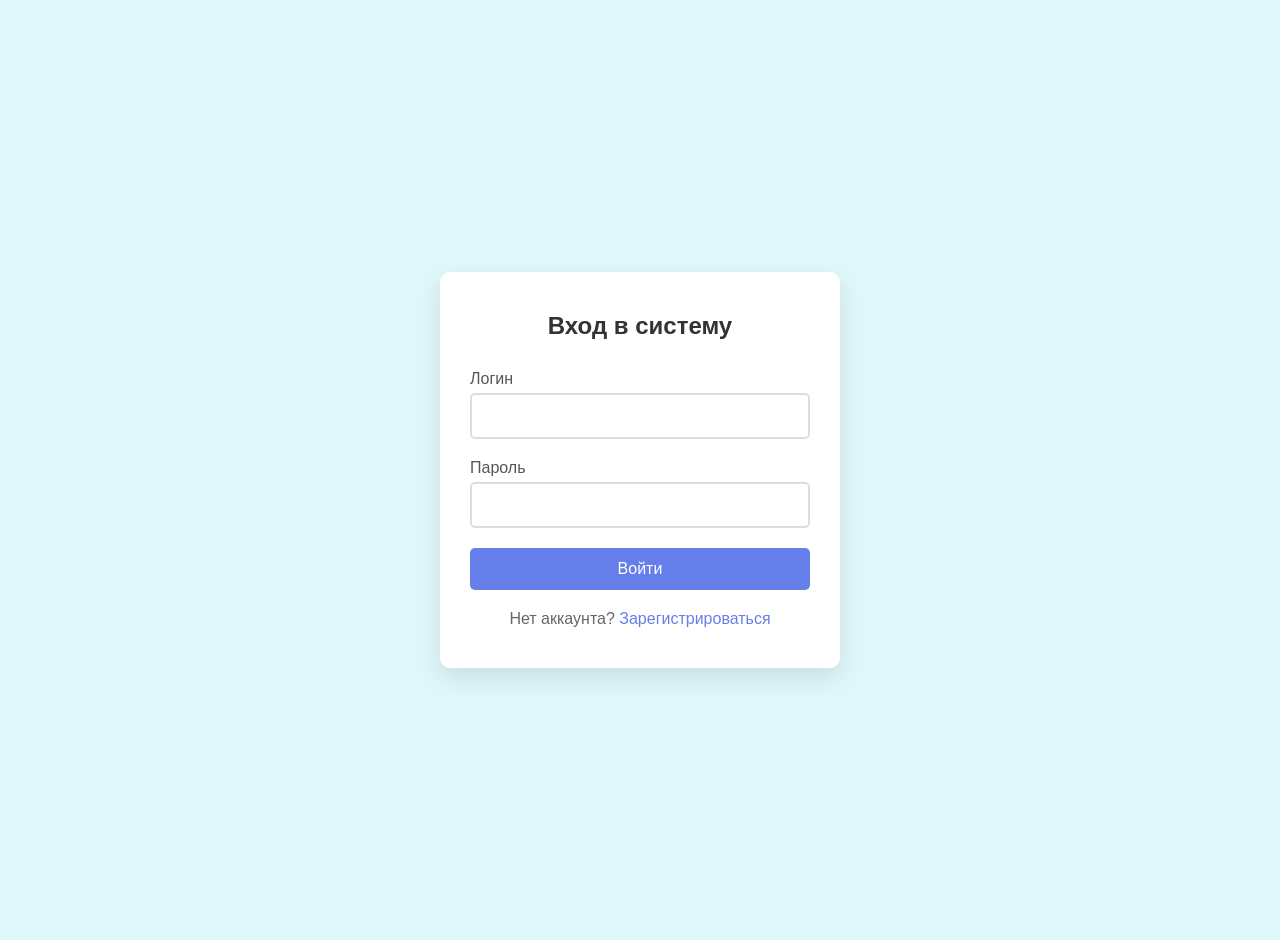
==== FrontendApp/wwwroot/ecg-viewer.html @ e8b1a10b "Commit 3: Html+Css+Js changed + Correct grid + Correct parse data npy (records). Web app with 12 con" ====
﻿<!DOCTYPE html>
<html lang="ru">
<head>
    <meta charset="UTF-8">
    <meta name="viewport" content="width=device-width, initial-scale=1.0">
    <title>Просмотр ЭКГ</title>
    <link rel="stylesheet" href="css/style.css">
</head>
<body>
    <div class="ecg-container">
        <!-- Навигация -->
        <div class="ecg-nav">
            <button class="nav-btn switch-btn" onclick="window.location.href='profile.html'">
                Личный кабинет
            </button>
            <button class="nav-btn logout-btn" onclick="handleLogout()">
                Выйти
            </button>
        </div>

        <!-- 12 графиков - ЛЕВАЯ КОЛОНКА: I, II, III, aVR, aVL, aVF | ПРАВАЯ КОЛОНКА: V1-V6 -->
        <div class="graphs-section">
            <!-- Левая колонка: стандартные отведения -->
            <div class="graph-container" style="grid-column: 1; grid-row: 1;">
                <div class="graph-title">I</div>
                <div class="graph-placeholder">I</div>
            </div>
            <div class="graph-container" style="grid-column: 1; grid-row: 2;">
                <div class="graph-title">II</div>
                <div class="graph-placeholder">II</div>
            </div>
            <div class="graph-container" style="grid-column: 1; grid-row: 3;">
                <div class="graph-title">III</div>
                <div class="graph-placeholder">III</div>
            </div>
            <div class="graph-container" style="grid-column: 1; grid-row: 4;">
                <div class="graph-title">aVR</div>
                <div class="graph-placeholder">aVR</div>
            </div>
            <div class="graph-container" style="grid-column: 1; grid-row: 5;">
                <div class="graph-title">aVL</div>
                <div class="graph-placeholder">aVL</div>
            </div>
            <div class="graph-container" style="grid-column: 1; grid-row: 6;">
                <div class="graph-title">aVF</div>
                <div class="graph-placeholder">aVF</div>
            </div>

            <!-- Правая колонка: грудные отведения V1-V6 ДРУГ ПОД ДРУГОМ -->
            <div class="graph-container" style="grid-column: 2; grid-row: 1;">
                <div class="graph-title">V1</div>
                <div class="graph-placeholder">V1</div>
            </div>
            <div class="graph-container" style="grid-column: 2; grid-row: 2;">
                <div class="graph-title">V2</div>
                <div class="graph-placeholder">V2</div>
            </div>
            <div class="graph-container" style="grid-column: 2; grid-row: 3;">
                <div class="graph-title">V3</div>
                <div class="graph-placeholder">V3</div>
            </div>
            <div class="graph-container" style="grid-column: 2; grid-row: 4;">
                <div class="graph-title">V4</div>
                <div class="graph-placeholder">V4</div>
            </div>
            <div class="graph-container" style="grid-column: 2; grid-row: 5;">
                <div class="graph-title">V5</div>
                <div class="graph-placeholder">V5</div>
            </div>
            <div class="graph-container" style="grid-column: 2; grid-row: 6;">
                <div class="graph-title">V6</div>
                <div class="graph-placeholder">V6</div>
            </div>
        </div>

        <!-- Правая часть - 1/5 экрана -->
        <div class="sidebar">
            <div class="params-section">
                <div class="main-container">
                    <h4>Параметры</h4>
                    <div id="paramsData">
                        <div class="no-data">Нет записи</div>
                    </div>
                </div>
            </div>
            <div class="records-section">
                <div class="main-container">
                    <div class="records-header">
                        <h4>Записи</h4>
                        <button class="refresh-btn" onclick="loadDoctorRecords()">↻</button>
                    </div>
                    <div class="records-list" id="recordsList">
                        <div class="no-data">Загрузка...</div>
                    </div>
                </div>
            </div>
        </div>
    </div>

    <script src="/lib/d3/d3.v7.min.js"></script>
    <script src="js/auth.js"></script>
    <script src="js/ecg-viewer.js"></script>
</body>
</html>
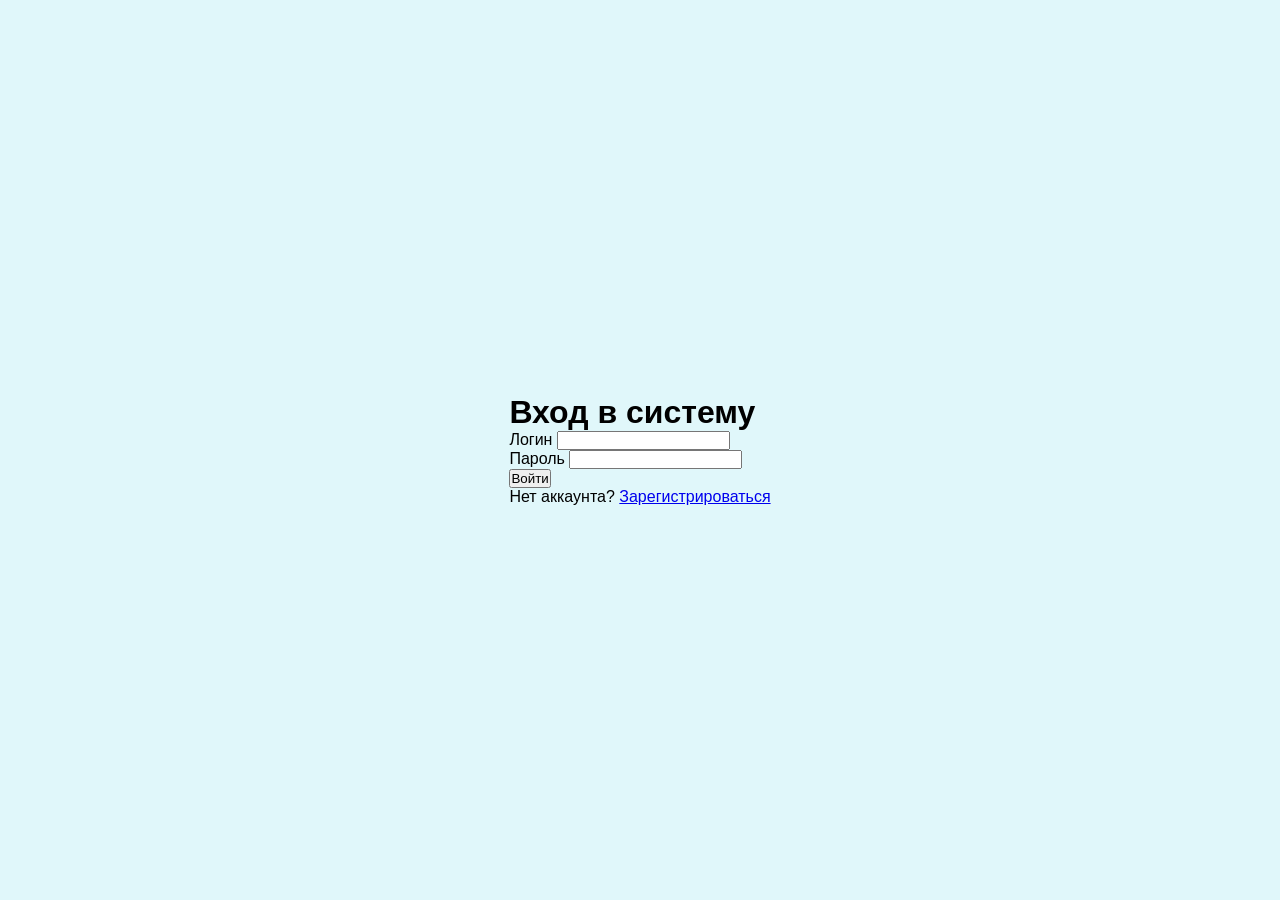
==== commit 8b8ea765: "Commit4: Full correct without markup saving, simplification and problem correcting" ====
--- a/FrontendApp/wwwroot/ecg-viewer.html
+++ b/FrontendApp/wwwroot/ecg-viewer.html
@@ -8,72 +8,52 @@
 </head>
 <body>
     <div class="ecg-container">
-        <!-- Навигация -->
         <div class="ecg-nav">
-            <button class="nav-btn switch-btn" onclick="window.location.href='profile.html'">
-                Личный кабинет
-            </button>
-            <button class="nav-btn logout-btn" onclick="handleLogout()">
-                Выйти
-            </button>
-        </div>
-
-        <!-- 12 графиков - ЛЕВАЯ КОЛОНКА: I, II, III, aVR, aVL, aVF | ПРАВАЯ КОЛОНКА: V1-V6 -->
-        <div class="graphs-section">
-            <!-- Левая колонка: стандартные отведения -->
-            <div class="graph-container" style="grid-column: 1; grid-row: 1;">
-                <div class="graph-title">I</div>
-                <div class="graph-placeholder">I</div>
+            <div class="nav-left">
+                <button class="nav-btn" onclick="loadDoctorRecords()">Обновить записи</button>
             </div>
-            <div class="graph-container" style="grid-column: 1; grid-row: 2;">
-                <div class="graph-title">II</div>
-                <div class="graph-placeholder">II</div>
+            <div class="nav-center">
+                <h3>Просмотр ЭКГ</h3>
             </div>
-            <div class="graph-container" style="grid-column: 1; grid-row: 3;">
-                <div class="graph-title">III</div>
-                <div class="graph-placeholder">III</div>
-            </div>
-            <div class="graph-container" style="grid-column: 1; grid-row: 4;">
-                <div class="graph-title">aVR</div>
-                <div class="graph-placeholder">aVR</div>
-            </div>
-            <div class="graph-container" style="grid-column: 1; grid-row: 5;">
-                <div class="graph-title">aVL</div>
-                <div class="graph-placeholder">aVL</div>
-            </div>
-            <div class="graph-container" style="grid-column: 1; grid-row: 6;">
-                <div class="graph-title">aVF</div>
-                <div class="graph-placeholder">aVF</div>
-            </div>
-
-            <!-- Правая колонка: грудные отведения V1-V6 ДРУГ ПОД ДРУГОМ -->
-            <div class="graph-container" style="grid-column: 2; grid-row: 1;">
-                <div class="graph-title">V1</div>
-                <div class="graph-placeholder">V1</div>
-            </div>
-            <div class="graph-container" style="grid-column: 2; grid-row: 2;">
-                <div class="graph-title">V2</div>
-                <div class="graph-placeholder">V2</div>
-            </div>
-            <div class="graph-container" style="grid-column: 2; grid-row: 3;">
-                <div class="graph-title">V3</div>
-                <div class="graph-placeholder">V3</div>
-            </div>
-            <div class="graph-container" style="grid-column: 2; grid-row: 4;">
-                <div class="graph-title">V4</div>
-                <div class="graph-placeholder">V4</div>
-            </div>
-            <div class="graph-container" style="grid-column: 2; grid-row: 5;">
-                <div class="graph-title">V5</div>
-                <div class="graph-placeholder">V5</div>
-            </div>
-            <div class="graph-container" style="grid-column: 2; grid-row: 6;">
-                <div class="graph-title">V6</div>
-                <div class="graph-placeholder">V6</div>
+            <div class="nav-right">
+                <button class="nav-btn switch-btn" onclick="window.location.href='profile.html'">
+                    Личный кабинет
+                </button>
+                <button class="nav-btn logout-btn" onclick="handleLogout()">
+                    Выйти
+                </button>
             </div>
         </div>
 
-        <!-- Правая часть - 1/5 экрана -->
+        <!-- ЛЕВАЯ КОЛОНКА 4/5 -->
+        <div class="left-column">
+            <!-- ВЕРХ: 2 графика рядом -->
+            <div class="graphs-row">
+                <!-- Левый контейнер - Стандартные отведения -->
+                <div class="graph-container graph-left" id="standard-leads">
+                    <div class="graph-title">Стандартные отведения</div>
+                </div>
+
+                <!-- Правый контейнер - Грудные отведения -->
+                <div class="graph-container graph-right" id="chest-leads">
+                    <div class="graph-title">Грудные отведения</div>
+                </div>
+            </div>
+
+            <div class="full-signal-controls" style="margin-bottom: 10px; padding: 5px; background: #f5f5f5; border-radius: 4px;">
+                <label style="font-size: 12px; margin-right: 10px;">Канал для детального просмотра:</label>
+                <select id="fullSignalChannelSelect" style="padding: 4px 8px; border: 1px solid #ddd; border-radius: 3px; font-size: 12px;">
+                    <option value="">-- Выберите канал --</option>
+                </select>
+            </div>
+
+            <!-- НИЗ: третий контейнер смещен к нижнему краю -->
+            <div class="graph-container graph-bottom" id="bottom-lead">
+                <div class="graph-title">Дополнительные данные</div>
+            </div>
+        </div>
+
+        <!-- ПРАВАЯ КОЛОНКА 1/5 -->
         <div class="sidebar">
             <div class="params-section">
                 <div class="main-container">
@@ -83,14 +63,69 @@
                     </div>
                 </div>
             </div>
-            <div class="records-section">
+            <div class="markup-section">
                 <div class="main-container">
-                    <div class="records-header">
-                        <h4>Записи</h4>
-                        <button class="refresh-btn" onclick="loadDoctorRecords()">↻</button>
+                    <h4>New markup</h4>
+                    <div class="wave-switchers">
+                        <div class="wave-switcher-group">
+                            <input type="radio" id="wave-P" name="wave-type" value="P" checked>
+                            <label for="wave-P">P</label>
+
+                            <input type="radio" id="wave-Q" name="wave-type" value="Q">
+                            <label for="wave-Q">Q</label>
+
+                            <input type="radio" id="wave-R" name="wave-type" value="R">
+                            <label for="wave-R">R</label>
+
+                            <input type="radio" id="wave-S" name="wave-type" value="S">
+                            <label for="wave-S">S</label>
+
+                            <input type="radio" id="wave-T" name="wave-type" value="T">
+                            <label for="wave-T">T</label>
+
+                            <input type="radio" id="wave-F" name="wave-type" value="F">
+                            <label for="wave-F">F</label>
+                        </div>
                     </div>
-                    <div class="records-list" id="recordsList">
-                        <div class="no-data">Загрузка...</div>
+                    <div style="display: inline-block; margin-left: 15px;">
+                        <input type="checkbox" id="markupModeToggle" style="margin-right: 5px;">
+                        <label for="markupModeToggle" style="font-size: 12px; cursor: pointer;">Режим разметки</label>
+                    </div>
+
+                    <!-- Таблица разметки волн и зубцов -->
+                    <div class="markup-table-container">
+                        <table class="markup-table">
+                            <thead>
+                                <tr>
+                                    <th>Тип</th>
+                                    <th>Отведение</th>
+                                    <th>Значение</th>
+                                    <th>Время</th>
+                                    <th>Комментарий</th>
+                                </tr>
+                            </thead>
+                            <tbody id="markupTableBody">
+                                <tr>
+                                    <td colspan="4" class="empty-markup">Нет данных о разметке</td>
+                                </tr>
+                            </tbody>
+                        </table>
+                    </div>
+                </div>
+            </div>
+            <div class="waves-section">
+                <div class="section-header">
+                    <h3>Волны и зубцы</h3>
+                </div>
+                <div class="records-section">
+                    <div class="main-container">
+                        <div class="records-header">
+                            <h4>Записи</h4>
+                            <button class="refresh-btn" onclick="loadDoctorRecords()">↻</button>
+                        </div>
+                        <div class="records-list" id="recordsList">
+                            <div class="no-data">Загрузка...</div>
+                        </div>
                     </div>
                 </div>
             </div>
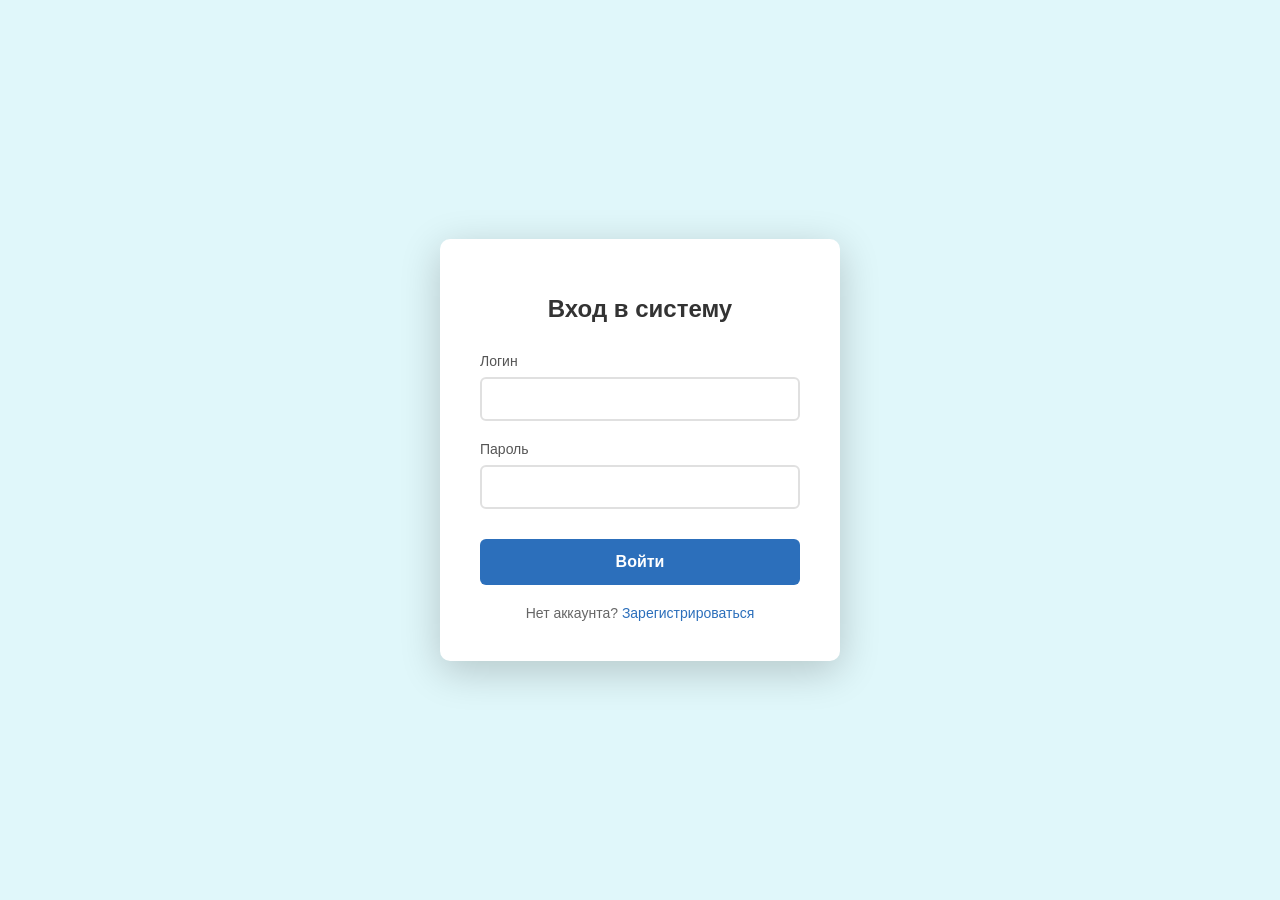
==== commit f6884300: "Commit 5: pre rusult version 1 - frontend and functionality success" ====
--- a/FrontendApp/wwwroot/ecg-viewer.html
+++ b/FrontendApp/wwwroot/ecg-viewer.html
@@ -4,37 +4,40 @@
     <meta charset="UTF-8">
     <meta name="viewport" content="width=device-width, initial-scale=1.0">
     <title>Просмотр ЭКГ</title>
-    <link rel="stylesheet" href="css/style.css">
+    <link rel="stylesheet" href="css/layout.css">
+    <link rel="stylesheet" href="css/components.css">
+    <link rel="stylesheet" href="css/navigation.css">
+    <link rel="stylesheet" href="css/sidebar.css">
+    <link rel="stylesheet" href="css/tooltips.css">
 </head>
 <body>
     <div class="ecg-container">
         <div class="ecg-nav">
             <div class="nav-left">
-                <button class="nav-btn" onclick="loadDoctorRecords()">Обновить записи</button>
+                <button class="nav-btn profile-btn" onclick="window.location.href='profile.html'" style="margin-left: 10px;">
+                    Личный кабинет
+                </button>
+                <button class="nav-btn upload-btn" onclick="document.getElementById('fileUpload').click()" style="margin-left: 10px;">
+                    Загрузить ЭКГ
+                </button>
+                <input type="file" id="fileUpload" multiple accept=".npy" style="display: none;" onchange="handleFileUpload(this.files)">
             </div>
             <div class="nav-center">
                 <h3>Просмотр ЭКГ</h3>
             </div>
             <div class="nav-right">
-                <button class="nav-btn switch-btn" onclick="window.location.href='profile.html'">
-                    Личный кабинет
-                </button>
                 <button class="nav-btn logout-btn" onclick="handleLogout()">
                     Выйти
                 </button>
             </div>
         </div>
 
-        <!-- ЛЕВАЯ КОЛОНКА 4/5 -->
         <div class="left-column">
-            <!-- ВЕРХ: 2 графика рядом -->
             <div class="graphs-row">
-                <!-- Левый контейнер - Стандартные отведения -->
                 <div class="graph-container graph-left" id="standard-leads">
                     <div class="graph-title">Стандартные отведения</div>
                 </div>
 
-                <!-- Правый контейнер - Грудные отведения -->
                 <div class="graph-container graph-right" id="chest-leads">
                     <div class="graph-title">Грудные отведения</div>
                 </div>
@@ -47,13 +50,11 @@
                 </select>
             </div>
 
-            <!-- НИЗ: третий контейнер смещен к нижнему краю -->
             <div class="graph-container graph-bottom" id="bottom-lead">
                 <div class="graph-title">Дополнительные данные</div>
             </div>
         </div>
 
-        <!-- ПРАВАЯ КОЛОНКА 1/5 -->
         <div class="sidebar">
             <div class="params-section">
                 <div class="main-container">
@@ -63,9 +64,20 @@
                     </div>
                 </div>
             </div>
+            <div class="markups-list-section">
+                <div class="main-container">
+                    <div class="markups-header">
+                        <h4>Разметки записи</h4>
+                        <button class="refresh-btn" onclick="loadRecordMarkups(currentRecord?.recordId)">↻</button>
+                    </div>
+                    <div class="markups-list" id="markupsList">
+                        <div class="no-data">Выберите запись</div>
+                    </div>
+                </div>
+            </div>
             <div class="markup-section">
                 <div class="main-container">
-                    <h4>New markup</h4>
+                    <h4>Новая разметка</h4>
                     <div class="wave-switchers">
                         <div class="wave-switcher-group">
                             <input type="radio" id="wave-P" name="wave-type" value="P" checked>
@@ -92,31 +104,36 @@
                         <label for="markupModeToggle" style="font-size: 12px; cursor: pointer;">Режим разметки</label>
                     </div>
 
-                    <!-- Таблица разметки волн и зубцов -->
                     <div class="markup-table-container">
-                        <table class="markup-table">
-                            <thead>
-                                <tr>
-                                    <th>Тип</th>
-                                    <th>Отведение</th>
-                                    <th>Значение</th>
-                                    <th>Время</th>
-                                    <th>Комментарий</th>
-                                </tr>
-                            </thead>
-                            <tbody id="markupTableBody">
-                                <tr>
-                                    <td colspan="4" class="empty-markup">Нет данных о разметке</td>
-                                </tr>
-                            </tbody>
-                        </table>
-                    </div>
+    <table class="markup-table">
+        <thead>
+            <tr>
+                <th>Тип</th>
+                <th>Отведение</th>
+                <th>Время 1, с</th>    
+                <th>Амплитуда 1</th>
+                <th>Время 2, с</th>    
+                <th>Амплитуда 2</th>
+                <th>Комментарий</th>
+            </tr>
+        </thead>
+        <tbody id="markupTableBody">
+            <tr>
+                <td colspan="7" class="empty-markup">Нет данных разметки</td>  <!-- Было 5, стало 7 -->
+            </tr>
+        </tbody>
+    </table>
+    <div style="display: flex; justify-content: space-between; align-items: center; margin: 10px 10px 10px 0;">
+        <span id="saveMarkupStatus" style="font-size: 12px; color: #665;"></span>
+        <button id="saveMarkupBtn" class="btn btn-secondary" onclick="saveAllMarkupPoints()"
+                style="padding: 6px 12px; font-size: 13px; background-color: #a8e0a6; border: none; border-radius: 4px; color: black; cursor: pointer; ">
+            Сохранить все
+        </button>
+    </div>
+</div>
                 </div>
             </div>
             <div class="waves-section">
-                <div class="section-header">
-                    <h3>Волны и зубцы</h3>
-                </div>
                 <div class="records-section">
                     <div class="main-container">
                         <div class="records-header">
@@ -134,6 +151,8 @@
 
     <script src="/lib/d3/d3.v7.min.js"></script>
     <script src="js/auth.js"></script>
+    <script src="js/ecg-grid-zoom.js"></script>
+    <script src="js/ecg-records.js"></script>
     <script src="js/ecg-viewer.js"></script>
 </body>
 </html>
--- a/FrontendApp/wwwroot/css/layout.css
+++ b/FrontendApp/wwwroot/css/layout.css
@@ -0,0 +1,81 @@
+﻿* {
+    margin: 0;
+    padding: 0;
+    box-sizing: border-box;
+}
+
+body {
+    font-family: 'Segoe UI', sans-serif;
+    background: #e0f7fa;
+    display: flex;
+    align-items: center;
+    justify-content: center;
+    min-height: 100vh;
+    padding: 20px; /* Добавили отступы от краев окна */
+}
+
+.ecg-container {
+    display: grid;
+    grid-template-columns: 3fr 1.2fr; /* Изменили соотношение, увеличив правую колонку */
+    grid-template-rows: 60px 1fr; /* Вторая строка теперь адаптивная */
+    gap: 12px; /* Немного увеличили gap */
+    width: 100%;
+    max-width: 2200px; /* Увеличили максимальную ширину */
+    height: calc(100vh - 40px); /* Адаптивная высота с учетом padding body */
+    padding: 0;
+    background: #e0f7fa;
+}
+
+.left-column {
+    grid-column: 1;
+    grid-row: 2;
+    display: grid;
+    grid-template-rows: 1fr 200px; /* Верхняя часть адаптивная, нижняя фиксированная */
+    gap: 12px;
+    height: 100%;
+    min-height: 0; /* Важно для корректной работы с адаптивной высотой */
+}
+
+.graphs-row {
+    grid-row: 1;
+    display: grid;
+    grid-template-columns: 1fr 1fr; /* Теперь пропорционально, не фиксированные пиксели */
+    gap: 12px;
+    height: 100%;
+    min-height: 0;
+}
+
+.sidebar {
+    grid-column: 2;
+    grid-row: 2;
+    display: flex; /* Меняем с grid на flex для лучшего контроля */
+    flex-direction: column;
+    gap: 12px;
+    height: 100%;
+    overflow-y: auto;
+    min-height: 0;
+    padding-right: 4px; /* Небольшой отступ для скролла */
+}
+
+/* Адаптация для очень широких экранов */
+@media (min-width: 2200px) {
+    body {
+        padding: 30px 60px; /* Увеличиваем отступы на широких экранах */
+    }
+    
+    .ecg-container {
+        max-width: 2400px;
+        grid-template-columns: 3fr 1.3fr; /* Еще немного увеличиваем правую колонку */
+    }
+}
+
+/* Для экранов меньше 1400px */
+@media (max-width: 1400px) {
+    body {
+        padding: 10px;
+    }
+    
+    .ecg-container {
+        grid-template-columns: 3fr 1.1fr; /* Немного уменьшаем правую колонку */
+    }
+}
--- a/FrontendApp/wwwroot/css/components.css
+++ b/FrontendApp/wwwroot/css/components.css
@@ -0,0 +1,309 @@
+﻿.graph-container {
+    background: white;
+    border-radius: 6px;
+    padding: 8px;
+    box-shadow: 0 2px 6px rgba(0,0,0,0.1);
+    border: 1px solid #e0e0e0;
+    position: relative;
+    overflow: hidden;
+    height: 100%;
+}
+
+.graph-title {
+    position: absolute;
+    top: 5px;
+    right: 5px;
+    font-size: 12px;
+    font-weight: bold;
+    color: #333;
+    z-index: 10;
+    background: rgba(255,255,255,0.9);
+    padding: 2px 6px;
+    border-radius: 3px;
+}
+
+.graph-bottom {
+    position: relative;
+    display: flex;
+    flex-direction: column;
+    grid-row: 2;
+    height: 198px;
+}
+
+.graph-bottom svg {
+    user-select: none;
+    overflow: hidden;
+    cursor: grab;
+    flex: 1;
+}
+
+#standard-leads svg,
+#chest-leads svg {
+    width: 100%;
+    height: 100%;
+    cursor: grab;
+}
+
+.zoom-pan-controls {
+    position: absolute;
+    top: 5px;
+    right: 5px;
+    display: flex;
+    gap: 5px;
+    z-index: 10;
+}
+
+.zoom-pan-controls button {
+    background: white;
+    border: 1px solid #ddd;
+    border-radius: 3px;
+    min-width: 24px;
+    height: 24px;
+    font-size: 12px;
+    cursor: pointer;
+    box-shadow: 0 1px 3px rgba(0,0,0,0.1);
+}
+
+.zoom-pan-controls button:hover {
+    background: #f0f0f0;
+}
+
+.full-signal-controls {
+    margin-bottom: 10px;
+    padding: 5px;
+    background: #f5f5f5;
+    border-radius: 4px;
+}
+
+.full-signal-controls label {
+    font-size: 12px;
+    margin-right: 10px;
+}
+
+.full-signal-controls select {
+    padding: 4px 8px;
+    border: 1px solid #ddd;
+    border-radius: 3px;
+    font-size: 12px;
+}
+
+/* Добавьте в components.css */
+.upload-progress-container {
+    position: absolute;
+    top: 60px;
+    left: 20px;
+    width: 300px;
+    background: white;
+    border: 1px solid #ddd;
+    border-radius: 6px;
+    box-shadow: 0 4px 12px rgba(0,0,0,0.15);
+    z-index: 1000;
+    padding: 12px;
+    display: none;
+}
+
+.upload-progress-header {
+    display: flex;
+    justify-content: space-between;
+    align-items: center;
+    margin-bottom: 8px;
+    font-weight: bold;
+}
+
+.upload-cancel-btn {
+    background: none;
+    border: none;
+    cursor: pointer;
+    font-size: 16px;
+    color: #999;
+    padding: 0 4px;
+}
+
+    .upload-cancel-btn:hover {
+        color: #ff4444;
+    }
+
+.upload-progress-stats {
+    font-size: 12px;
+    color: #666;
+    margin-bottom: 10px;
+    padding-bottom: 8px;
+    border-bottom: 1px solid #eee;
+}
+
+.upload-progress-list {
+    max-height: 200px;
+    overflow-y: auto;
+    font-size: 11px;
+}
+
+.upload-progress-item {
+    display: flex;
+    flex-direction: column;
+    padding: 6px 0;
+    border-bottom: 1px solid #f5f5f5;
+}
+
+    .upload-progress-item:last-child {
+        border-bottom: none;
+    }
+
+.upload-filename {
+    font-weight: 500;
+    color: #333;
+    word-break: break-all;
+}
+
+.upload-status {
+    font-size: 10px;
+    margin-top: 2px;
+}
+
+.upload-progress-item.completed .upload-status {
+    color: #4CAF50;
+}
+
+.upload-progress-item.failed .upload-status {
+    color: #ff4444;
+}
+
+.upload-error {
+    font-size: 10px;
+    color: #ff4444;
+    margin-top: 2px;
+    word-break: break-all;
+}
+.ecg-point, .ecg-point-bottom {
+    stroke: none;
+    stroke-width: 0;
+}
+
+/* ==================== СТИЛИ ДЛЯ ТАБЛИЦЫ ПАРАМЕТРОВ ==================== */
+
+.params-table-container {
+    width: 100%;
+    overflow-x: auto;
+    margin-top: 10px;
+}
+
+.params-table {
+    width: 100%;
+    border-collapse: collapse;
+    font-size: 12px;
+    background-color: white;
+    border-radius: 6px;
+    overflow: hidden;
+    box-shadow: 0 1px 3px rgba(0,0,0,0.1);
+}
+
+    .params-table th {
+        background-color: #2c6fbb;
+        color: white;
+        font-weight: 500;
+        padding: 8px 10px;
+        text-align: left;
+        font-size: 11px;
+        text-transform: uppercase;
+        letter-spacing: 0.5px;
+    }
+
+    .params-table td {
+        padding: 8px 10px;
+        border-bottom: 1px solid #e0e0e0;
+        color: #333;
+    }
+
+    .params-table tr:last-child td {
+        border-bottom: none;
+    }
+
+    .params-table tbody tr:hover {
+        background-color: #f5f9ff;
+    }
+
+    /* Стили для четных/нечетных строк */
+    .params-table tbody tr:nth-child(even) {
+        background-color: #f9f9f9;
+    }
+
+        .params-table tbody tr:nth-child(even):hover {
+            background-color: #f0f4fa;
+        }
+
+    /* Стили для ячеек с числовыми значениями */
+    .params-table td.numeric {
+        font-family: 'Consolas', 'Monaco', monospace;
+        text-align: right;
+    }
+
+/* Стили для заголовка секции */
+.params-section h4 {
+    margin: 0 0 5px 0;
+    color: #333;
+    font-size: 14px;
+    font-weight: 600;
+}
+
+/* Стили для статуса "Нет данных" */
+.params-table-container .no-data {
+    text-align: center;
+    padding: 20px;
+    background-color: #f9f9f9;
+    border-radius: 6px;
+    color: #999;
+    font-size: 12px;
+    border: 1px dashed #ddd;
+}
+
+/* Дополнительные стили для информационных блоков */
+.param-highlight {
+    background-color: #fff3cd;
+    font-weight: 500;
+}
+
+.param-badge {
+    display: inline-block;
+    padding: 2px 6px;
+    border-radius: 3px;
+    font-size: 10px;
+    font-weight: 500;
+    background-color: #e3f2fd;
+    color: #1976d2;
+}
+
+    .param-badge.warning {
+        background-color: #fff3e0;
+        color: #f57c00;
+    }
+
+    .param-badge.success {
+        background-color: #e8f5e9;
+        color: #388e3c;
+    }
+
+/* Адаптивность для мобильных устройств */
+@media (max-width: 768px) {
+    .params-table {
+        font-size: 11px;
+    }
+
+        .params-table th,
+        .params-table td {
+            padding: 6px 8px;
+        }
+}
+
+/* Анимация при обновлении данных */
+@keyframes highlightUpdate {
+    0% {
+        background-color: #fff3cd;
+    }
+
+    100% {
+        background-color: transparent;
+    }
+}
+
+.params-table tr.updated {
+    animation: highlightUpdate 1s ease;
+}
--- a/FrontendApp/wwwroot/css/navigation.css
+++ b/FrontendApp/wwwroot/css/navigation.css
@@ -0,0 +1,89 @@
+﻿.ecg-nav {
+    grid-column: 1 / 3;
+    grid-row: 1;
+    display: flex;
+    justify-content: space-between;
+    align-items: center;
+    background: white;
+    padding: 0 20px;
+    border-radius: 4px;
+    box-shadow: 0 1px 3px rgba(0,0,0,0.1);
+}
+
+.nav-left, .nav-center, .nav-right {
+    display: flex;
+    align-items: center;
+}
+
+.nav-btn {
+    background: white;
+    border: 1px solid #ccc;
+    font-size: 16px;
+    cursor: pointer;
+    padding: 8px 16px;
+    border-radius: 4px;
+}
+
+    .nav-btn:hover {
+        background: #f5f5f5;
+    }
+
+.logout-btn {
+    position: absolute;
+    top: 30px;
+    right: 30px;
+    background: #e4aaaa;
+    color: #333;
+    border: 1px solid #cd6767;
+}
+
+    .logout-btn:hover {
+        background: #cd6767;
+    }
+
+.refresh-btn {
+    background: none;
+    border: none;
+    cursor: pointer;
+    color: #666;
+    font-size: 16px;
+    padding: 4px;
+    border-radius: 4px;
+}
+
+.refresh-btn:hover {
+    background: #f5f5f5;
+}
+
+.load-markup-btn {
+    background: #2196F3;
+    color: white;
+    border: none;
+    padding: 2px 8px;
+    border-radius: 3px;
+    cursor: pointer;
+    font-size: 11px;
+}
+
+.load-markup-btn:hover {
+    background: #1976D2;
+}
+
+.btn-primary {
+    background: #4CAF50;
+    color: white;
+    border: none;
+    padding: 8px 16px;
+    border-radius: 4px;
+    cursor: pointer;
+    font-size: 14px;
+}
+
+.btn-primary:hover {
+    background: #45a049;
+}
+
+.btn-primary:disabled {
+    background: #cccccc;
+    cursor: not-allowed;
+}
--- a/FrontendApp/wwwroot/css/sidebar.css
+++ b/FrontendApp/wwwroot/css/sidebar.css
@@ -0,0 +1,285 @@
+﻿/* ==================== ОСНОВНАЯ СЕТКА ПРАВОЙ КОЛОНКИ ==================== */
+.sidebar {
+    grid-column: 2;
+    grid-row: 2;
+    display: flex;
+    flex-direction: column;
+    gap: 8px;
+    height: 1386px; /* Та же высота, что у левой колонки */
+    overflow-y: auto;
+}
+
+/* ==================== КОНТЕЙНЕРЫ ==================== */
+.params-section,
+.markups-list-section,
+.markup-section,
+.waves-section {
+    background: white;
+    border-radius: 6px;
+    padding: 16px;
+    box-shadow: 0 2px 6px rgba(0,0,0,0.1);
+    border: 1px solid #e0e0e0;
+    width: 100%;
+    box-sizing: border-box;
+}
+
+/* Перераспределение высоты между 4 контейнерами */
+.params-section {
+    height: 200px; /* УМЕНЬШИЛИ с 330px до 200px */
+}
+
+.markups-list-section {
+    height: 330px; /* Список разметок - без изменений */
+}
+
+.markup-section {
+    height: 360px; /* New markup - без изменений */
+    overflow-y: auto;
+}
+
+.waves-section {
+    height: 496px; /* УВЕЛИЧИЛИ с 330px до 496px (1386 - 200 - 330 - 360 - 3*8) */
+    padding: 0;
+}
+
+/* ==================== RECORDS SECTION (вложенный) ==================== */
+.records-section {
+    height: 100%;
+    padding: 16px;
+    box-sizing: border-box;
+}
+
+.records-header,
+.markups-header {
+    display: flex;
+    justify-content: space-between;
+    align-items: center;
+    margin-bottom: 15px;
+}
+
+.records-list,
+.markups-list {
+    height: calc(100% - 50px);
+    overflow-y: auto;
+}
+
+/* ==================== КАРТОЧКИ ==================== */
+.record-card,
+.markup-card {
+    background: #f8f9fa;
+    border-radius: 6px;
+    padding: 10px;
+    margin-bottom: 6px;
+    cursor: pointer;
+    border-left: 3px solid #007bff;
+    transition: all 0.2s;
+}
+
+    .record-card:hover,
+    .markup-card:hover {
+        transform: translateX(2px);
+        box-shadow: 0 2px 4px rgba(0,0,0,0.1);
+    }
+
+    .record-card.active,
+    .markup-card.active {
+        background: #e3f2fd;
+        border-left-color: #2196f3;
+    }
+
+.record-header,
+.markup-header {
+    font-weight: bold;
+    font-size: 13px;
+    margin-bottom: 3px;
+    color: #333;
+    display: flex;
+    justify-content: space-between;
+    align-items: center;
+}
+
+.record-meta,
+.markup-meta {
+    font-size: 11px;
+    color: #666;
+    display: flex;
+    justify-content: space-between;
+}
+
+.markup-badge {
+    background: #4CAF50;
+    color: white;
+    padding: 2px 6px;
+    border-radius: 3px;
+    font-size: 10px;
+}
+
+/* ==================== MARKUP SECTION ==================== */
+.markup-section h4,
+.params-section h4,
+.records-section h4,
+.markups-list-section h4 {
+    margin: 0 0 15px 0;
+    color: #333;
+    font-size: 16px;
+    font-weight: 600;
+}
+
+.wave-switcher-group {
+    display: flex;
+    flex-wrap: wrap;
+    gap: 8px;
+    margin-bottom: 15px;
+}
+
+    .wave-switcher-group input[type="radio"] {
+        display: none;
+    }
+
+    .wave-switcher-group label {
+        display: inline-block;
+        padding: 6px 12px;
+        background: #f5f5f5;
+        border: 2px solid #ddd;
+        border-radius: 4px;
+        cursor: pointer;
+        font-size: 12px;
+        font-weight: 500;
+        color: #666;
+        user-select: none;
+        transition: all 0.2s;
+    }
+
+    .wave-switcher-group input[type="radio"]:checked + label {
+        background: #2c6fbb;
+        border-color: #2c6fbb;
+        color: white;
+    }
+
+    .wave-switcher-group label:hover {
+        background: #e9e9e9;
+        border-color: #ccc;
+    }
+
+/* Markup table */
+.markup-table-container {
+    margin-top: 10px;
+    border: 1px solid #e0e0e0;
+    border-radius: 4px;
+    max-height: 200px;
+    overflow-y: auto;
+}
+
+.markup-table {
+    width: 100%;
+    border-collapse: collapse;
+    font-size: 11px;
+    background: white;
+}
+
+    .markup-table th {
+        background: #f8f9fa;
+        color: #333;
+        font-weight: 600;
+        padding: 8px 6px;
+        text-align: left;
+        border-bottom: 1px solid #e0e0e0;
+        position: sticky;
+        top: 0;
+        z-index: 10;
+    }
+
+    .markup-table td {
+        padding: 6px;
+        border-bottom: 1px solid #f0f0f0;
+        color: #555;
+    }
+
+    .markup-table tr:hover {
+        background: #f8f9fa;
+    }
+
+.empty-markup {
+    text-align: center;
+    color: #999;
+    font-style: italic;
+    padding: 20px 10px;
+    background: #fafafa;
+}
+
+/* Markup mode toggle */
+#markupModeToggle {
+    margin-right: 5px;
+}
+
+label[for="markupModeToggle"] {
+    font-size: 12px;
+    cursor: pointer;
+}
+
+/* Save markup status */
+#saveMarkupStatus {
+    font-size: 12px;
+    color: #666;
+}
+
+/* No data state */
+.no-data {
+    text-align: center;
+    color: #666;
+    padding: 20px 0;
+    font-size: 14px;
+}
+
+/* ==================== MAIN CONTAINER ==================== */
+.main-container {
+    width: 100%;
+    height: 100%;
+}
+
+/* Добавьте в ваш CSS файл */
+.delete-record-btn,
+.delete-markup-btn {
+    transition: background-color 0.3s, transform 0.1s;
+}
+
+    .delete-record-btn:hover,
+    .delete-markup-btn:hover {
+        background-color: #d32f2f !important;
+        transform: scale(1.05);
+    }
+
+    .delete-record-btn:active,
+    .delete-markup-btn:active {
+        transform: scale(0.95);
+    }
+
+.record-header {
+    display: flex;
+    justify-content: space-between;
+    align-items: center;
+}
+
+.markup-actions {
+    border-top: 1px solid #eee;
+    padding-top: 8px;
+}
+
+/* Стили для уведомлений */
+.notification {
+    font-size: 14px;
+    font-weight: 500;
+    min-width: 250px;
+}
+
+    .notification.success {
+        background-color: #4CAF50;
+    }
+
+    .notification.error {
+        background-color: #f44336;
+    }
+
+    .notification.info {
+        background-color: #2196F3;
+    }
--- a/FrontendApp/wwwroot/css/tooltips.css
+++ b/FrontendApp/wwwroot/css/tooltips.css
@@ -0,0 +1,34 @@
+﻿.ecg-tooltip {
+    position: absolute;
+    background: rgba(255, 255, 255, 0.95);
+    border: 1px solid #ccc;
+    padding: 8px 12px;
+    border-radius: 4px;
+    pointer-events: none;
+    font-size: 12px;
+    box-shadow: 0 2px 10px rgba(0,0,0,0.1);
+    z-index: 1000;
+    white-space: nowrap;
+}
+
+.ecg-cursor-point {
+    fill: #ff4444;
+    stroke: white;
+    stroke-width: 1.5;
+    r: 4;
+    pointer-events: none;
+}
+
+.ecg-cursor-line {
+    stroke: #ff4444;
+    stroke-width: 1;
+    stroke-dasharray: 3, 3;
+    pointer-events: none;
+}
+
+.ecg-point.selected {
+    fill: #ff0000 !important;
+    r: 6 !important;
+    stroke: #ff0000;
+    stroke-width: 2;
+}
